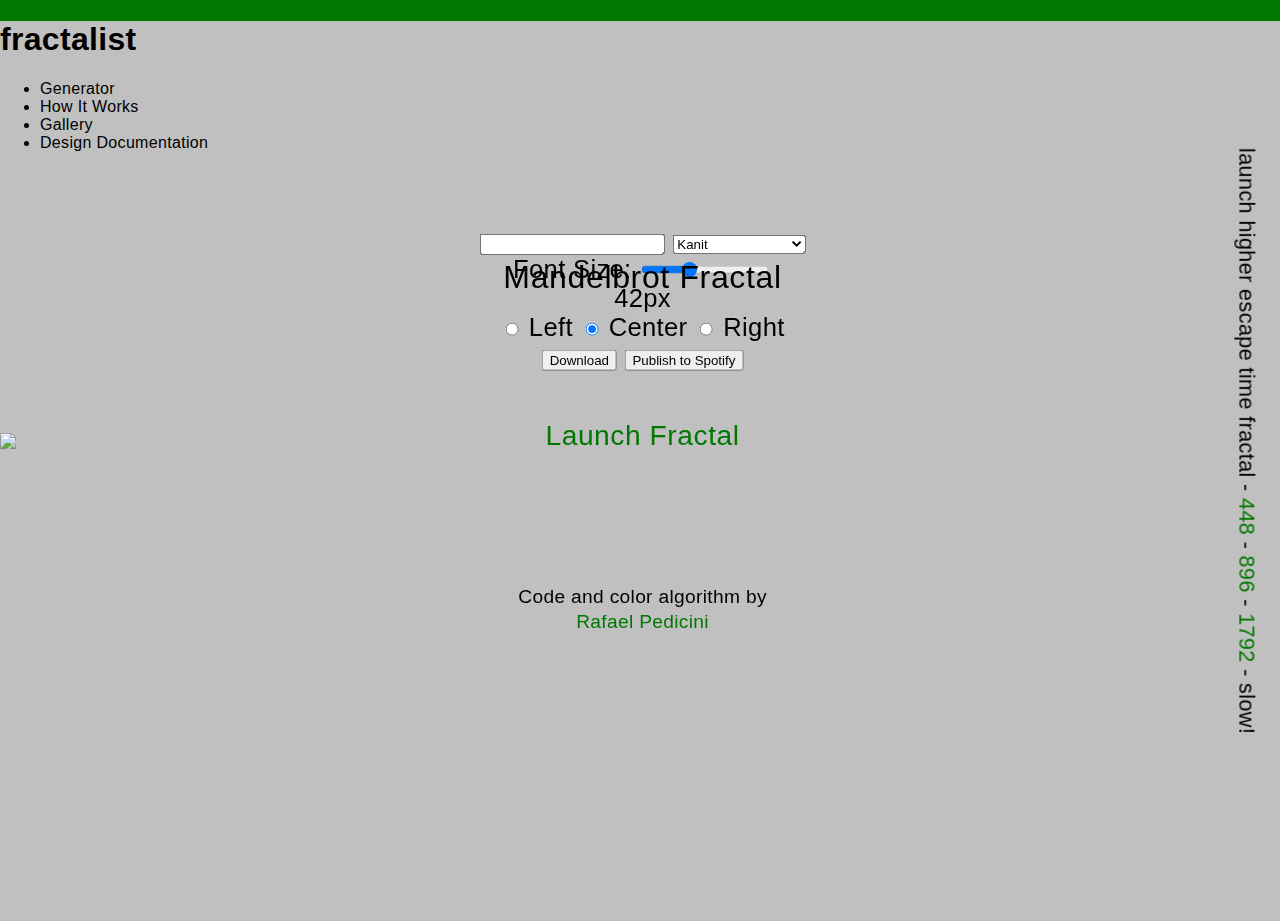
==== generator.html @ 12ef98a3 "migrate frontend" ====
<!DOCTYPE html>
<html lang="en">
<head>
  <meta charset="UTF-8">
  <meta http-equiv="X-UA-Compatible" content="IE=edge">
    <meta name="viewport" content="width=device-width, initial-scale=1.0">
  <link rel="stylesheet" href="styles/test.css">
  <script src="scripts/scripts.js" defer></script>
  <title>fractalist | Spotify Cover Generator</title>
</head>
<body>
  <header>
  <h1>fractalist</h1>
  </header>

  <nav>
    <ul>
      <li>
        <a href="login.html">Generator</a>
      </li>
      <li>
        <a>How It Works</a>
      </li>
      <li>
        <a>Gallery</a>
      </li>
      <li>
        <a>Design Documentation</a>
      </li>
    </ul>
  </nav>

  <main>
    <!-- <canvas id="canvas"></canvas> -->
    <div class="container">
      <input type="text" id="input"></input>
      <select id="select"></select>
    <div>
      <label for="slider">Font Size:</label>
      <input type="range" name="slider" min="12" max="96" value="42" class="slider" id="fontSize">
      <p class="label"> <span id="value"> </span>px </p>
    </div>
      <div>
        <input type="radio" name="align" value="left" class="icons" id="left"> Left
        <input type="radio" name="align" value="center" class="icons" id="center" checked> Center
        <input type="radio" name="align" value="right" class="icons" id="right"> Right
      </div>
    </div>
    
    <button id="download">Download</button>
    <button id="upload">Publish to Spotify</button>
  </main>

  <div id="launch-page">

    <img src="./imgs/clear-green-only-64colors-2000px.png" id="fractal-background" />

    <main class="clear-fix">
      <a id="launch-fractal">
        <div id="fractal-title">Mandelbrot Fractal</div>
        <div id="launch-text" class="link">Launch Fractal</div>
      </a>
      <a
        id="credit-line"
        href="https://github.com/rafgraph/fractal"
        target="_blank"
        >Code and color algorithm by <span class="link">Rafael Pedicini</span>
      </a>
    </main>

    <div id="launch-detailed-fractal">
      launch higher escape time fractal -
      <a id="448-escape-time" class="link">448</a>
       -
      <a id="896-escape-time" class="link">896</a>
       -
      <a id="1792-escape-time" class="link">1792</a>
       - slow!
    </div>
  </div>

  <div id="fractal-graphics">
    <canvas id="canvas"></canvas>
    <div id="loading-fractal">
      <div id="loading-frac-text">
        <div id="loading-frac-title">loading fractal...</div>
        <div id="zoom-in-info">click to zoom in</div>
        <div id="zoom-out-info">option-click to zoom out</div>
        <div id="reset-info">shift-click to reset</div>
        <div id="exit-info">esc key to exit</div>
      </div>
    </div>
  </div>

  <script type="text/javascript" src="app/fractal.js">fractal</script>
  <script type="text/javascript" src="app/app.js">app</script>
  <script type="text/javascript">
    (function() {
      'use-strict';
      function startApp(){
        window.mandelbrotFractal.runningApp = new mandelbrotFractal.App();
        document.removeEventListener("DOMContentLoaded", startApp);
      }
      document.addEventListener("DOMContentLoaded", startApp);
    }())
  </script>
  

</body>
</html>
---- styles/test.css ----
/*reset*/
html, body, div, span, a, p, main {
    margin: 0;
    border: 0;
    padding: 0;
    box-sizing: inherit;
    font: inherit;
    text-decoration: inherit;
    text-align: inherit;
    color: inherit;
    background: transparent;
  }
  
  html {
    background-color: rgb(0, 120, 0);
    width: 100%;
    height: 100%;
  }
  
  body {
    font-family: "Helvetica Neue", Helvetica, sans-serif;
    letter-spacing: 0.02em;
    font-weight: 300;
    background: #c0c0c0;
    width: 100%;
    height: 100%;
  }
  
  main {
    position: fixed;
    left: 50.2%;
    top: 48.5%;
    transform: translate(-50%, -50%);
    -webkit-transform: translate(-50%, -50%);
  
    font-size: 2vw;
    text-align: center;
  
    width: 33vw;
    height: 33vw;
    padding:4vw;
    border-radius: 50%;
    transition: 0.2s;
  }
  
  #launch-fractal{
    display: block;
    margin: 0 auto;
  
    width: 100%;
    height: 100%;
    padding: 4vw;
    border-radius: 50%;
  
    transform: translate(-4vw, -4vw);
    -webkit-transform: translate(-4vw, -4vw);
  
  
  }
  
  /*alternate way to position #launch-fractal with same result*/
  /*#launch-fractal{
    display: block;
    position: absolute;
    height: calc(100% - 8vw);
    width: calc(100% - 8vw);
    padding: 4vw;
    border-radius: 50%;
  }*/
  
  #fractal-title {
    font-size: 2.5vw;
    letter-spacing: 0.02em;
    padding-top: 2.7vw;
  
    /*this is to avoid having hover of the title's square edges cause hover to
    be activated on it's parent (launch-fractal), which is a circle*/
    width: 100%;
    height: 100%;
    border-radius: 50%;
  }
  
  #launch-text{
    display: flex;
    justify-content: center;
    align-items: center;
    position: absolute;
    top: 50%;
    left: 50%;
    transform: translate(-50%, -50%);
    transition: 0.2s;
    font-size: 2.2vw;
    letter-spacing: 0.02em;
  }
  
  #credit-line {
    display: block;
    position: absolute;
    bottom: 5vw;
    left: 50%;
    transform: translateX(-50%);
    font-size: 1.5vw;
    line-height: 1.3em;
  }
  
  #credit-line:hover .link {
      color: #009800;
  }
  
  main:hover, .touch main {
    background-color: #b0b0b0;
    box-shadow: 0 0 1vw rgba(0,60,0,0.4);
    transition: 0.3s;
  }
  
  #launch-fractal:hover #launch-text {
    transition: 0.2s;
    color: #009800;
  }
  
  #launch-detailed-fractal {
    position: fixed;
    top: 49%;
    right: 0;
    transform: translate(42%, -50%) rotate(90deg);
    -webkit-transform:  translate(42%, -50%) rotate(90deg);
  
    margin-right: -1vw;
    font-size: 1.7vw;
  }
  
  .touch #launch-detailed-fractal {
    font-size: 2.1vw;
  }
  
  a, #fractal-canvas {
    cursor: pointer;
  }
  
  a:link {
    color: #000000;
    text-decoration: none;
  }
  
  a:visited {
    color: #000000;
  }
  
  .link:hover {
    color: #009800;
  }
  
  .link {
    color: #007800;
  }
  
  #fractal-background {
    position: fixed;
    width: 100vw;
  
    top: 49%;
    left: 50%;
    transform: translate(-50%, -50%);
    -webkit-transform: translate(-50%, -50%);
  }
  
  .clear-fix:after {
    content: "";
    display: block;
    clear: both;
  }
  
  #fractal-canvas {
    position: absolute;
    top: 50%;
    left: 50%;
    transform: translate(-50%, -50%);
    -webkit-transform: translate(-50%, -50%);
  }
  
  #fractal-graphics {
    display: none;
    margin: none;
  }
  
  #loading-fractal {
    position: fixed;
  
    top: 0;
    left: 0;
    display: none;
    width: 400%;
    height: 400%;
    background-color: rgba(0, 0, 0, 0.5);
  }
  
  #loading-frac-text {
    position: fixed;
    top: 40%;
    left: 50%;
    transform: translate(-50%, -40%);
    color: #c0c0c0;
    padding: 1vw 3vw;
    border-radius: 1vw;
    white-space: nowrap;
    background-color: rgba(0, 0, 0, 0.7);
    font-size: 5vmin;
    text-align: center;
  }
  
  #loading-frac-title {
    font-size: 10vmin;
  }
  
  @media (orientation: landscape) and (max-width: 650px), (orientation: landscape) and (max-height: 550px), (orientation: portrait) and (max-height: 650px), (orientation: portrait) and (max-width: 550px) {
  
    #fractal-background {
      display: none;
    }
  
    main {
      width: 70vmin;
      height: 70vmin;
      padding:8vmin;
      font-size: 4vmin;
      background-color: #b0b0b0;
      box-shadow: 0 0 1vw rgba(0,60,0,0.4);
      transition: 0.3s;
    }
  
    #fractal-title {
      font-size: 5.5vmin;
      padding-top: 5.4vmin;
    }
  
    #launch-text {
      font-size: 5vmin;
    }
  
    #credit-line {
      font-size: 3.5vmin;
      bottom: 10vmin;
    }
  
    #launch-detailed-fractal, .touch #launch-detailed-fractal {
      font-size: 3.5vmin;
      white-space: nowrap;
      padding-bottom: 1.7vmin;
  
      top: auto;
      right: auto;
      bottom: 0;
      left: 50%;
      transform: translate(-50%, 0) rotate(0deg);
      -webkit-transform:  translate(-50%, 0) rotate(0deg);
    }
  
  }
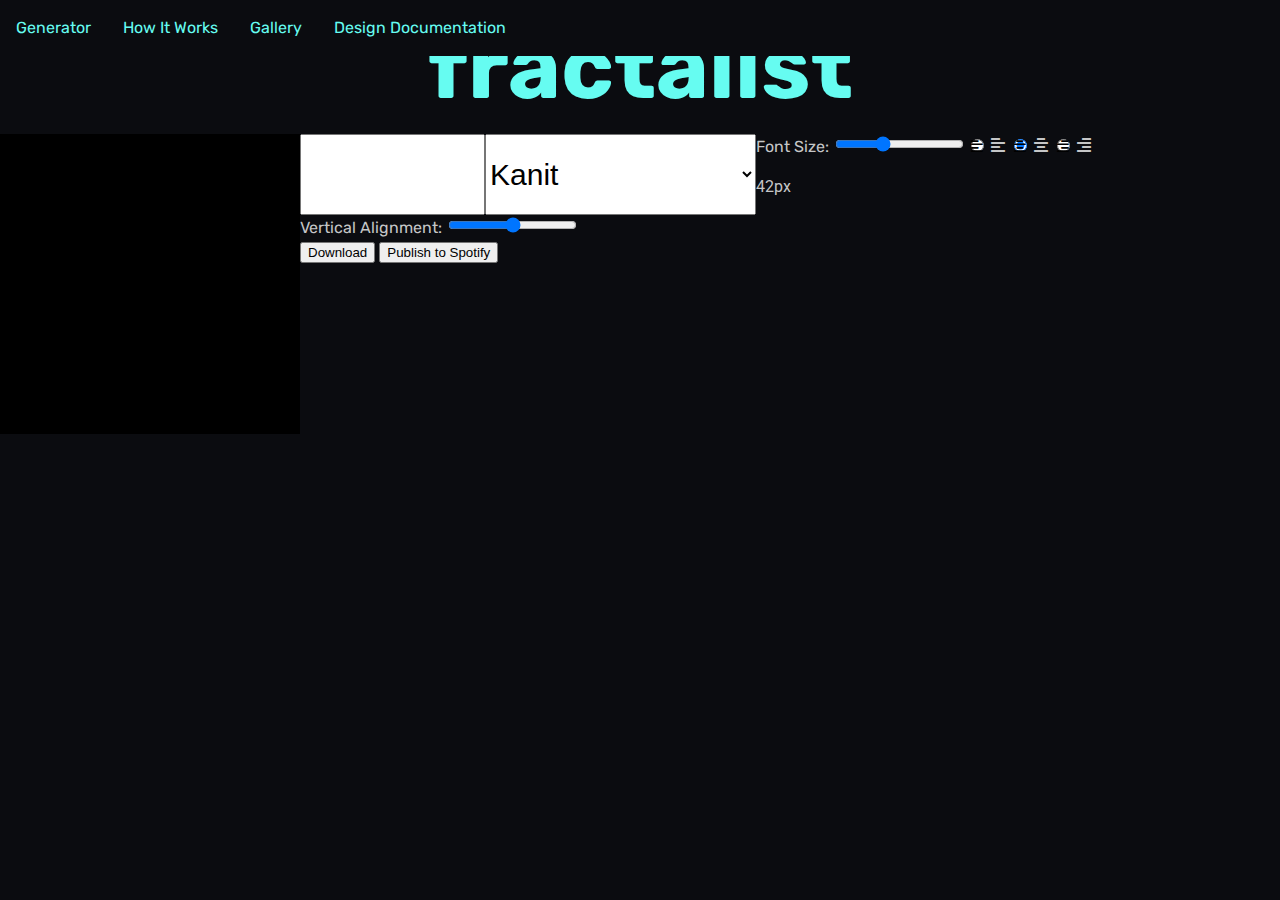
==== commit 96e45dbf: "removing test page" ====
--- a/generator.html
+++ b/generator.html
@@ -1,16 +1,23 @@
 <!DOCTYPE html>
 <html lang="en">
+
 <head>
   <meta charset="UTF-8">
   <meta http-equiv="X-UA-Compatible" content="IE=edge">
-    <meta name="viewport" content="width=device-width, initial-scale=1.0">
-  <link rel="stylesheet" href="styles/test.css">
-  <script src="scripts/scripts.js" defer></script>
+  <meta name="viewport" content="width=device-width, initial-scale=1.0">
+  <link rel="stylesheet" href="styles/styles.css">
+  <!-- https://github.com/rafgraph/fractal -->
+  <script src="scripts/fractal.js"></script>
+  <!-- fractal_controller immediately invokes fractal -->
+  <script src="scripts/fractal_controller.js" defer></script>
+  <!-- scripts.js controls canvas functions -->
+  <script src="scripts/scripts.js" defer></script> 
   <title>fractalist | Spotify Cover Generator</title>
 </head>
+
 <body>
   <header>
-  <h1>fractalist</h1>
+    <h1>fractalist</h1>
   </header>
 
   <nav>
@@ -31,80 +38,37 @@
   </nav>
 
   <main>
-    <!-- <canvas id="canvas"></canvas> -->
+
+    <canvas width="300" height="300" id="canvas"></canvas>
     <div class="container">
       <input type="text" id="input"></input>
       <select id="select"></select>
-    <div>
-      <label for="slider">Font Size:</label>
-      <input type="range" name="slider" min="12" max="96" value="42" class="slider" id="fontSize">
-      <p class="label"> <span id="value"> </span>px </p>
-    </div>
       <div>
-        <input type="radio" name="align" value="left" class="icons" id="left"> Left
-        <input type="radio" name="align" value="center" class="icons" id="center" checked> Center
-        <input type="radio" name="align" value="right" class="icons" id="right"> Right
+        <label for="slider">Font Size:</label>
+        <input type="range" name="slider" min="12" max="96" value="42" class="slider" id="fontSize">
+        <p class="label"> <span id="value"> </span>px </p>
+      </div>
+      <div>
+        <label for="left">
+          <input type="radio" name="align" value="left" class="icons" id="left">
+          <i class="fas fa-align-left"></i></label>
+        <label for="center">
+          <input type="radio" name="align" value="center" class="icons" id="center" checked>
+          <i class="fas fa-align-center"></i></label>
+        <label for="right">
+          <input type="radio" name="align" value="right" class="icons" id="right">
+          <i class="fas fa-align-right"></i></label>
       </div>
     </div>
-    
+    <div>
+      <label for="vertical">Vertical Alignment:</label>
+      <input type="range" name="vertical" min="0" max="300" value="150" class="slider" id="vertical">
+    </div>
+
     <button id="download">Download</button>
     <button id="upload">Publish to Spotify</button>
   </main>
 
-  <div id="launch-page">
+</body>
 
-    <img src="./imgs/clear-green-only-64colors-2000px.png" id="fractal-background" />
-
-    <main class="clear-fix">
-      <a id="launch-fractal">
-        <div id="fractal-title">Mandelbrot Fractal</div>
-        <div id="launch-text" class="link">Launch Fractal</div>
-      </a>
-      <a
-        id="credit-line"
-        href="https://github.com/rafgraph/fractal"
-        target="_blank"
-        >Code and color algorithm by <span class="link">Rafael Pedicini</span>
-      </a>
-    </main>
-
-    <div id="launch-detailed-fractal">
-      launch higher escape time fractal -
-      <a id="448-escape-time" class="link">448</a>
-       -
-      <a id="896-escape-time" class="link">896</a>
-       -
-      <a id="1792-escape-time" class="link">1792</a>
-       - slow!
-    </div>
-  </div>
-
-  <div id="fractal-graphics">
-    <canvas id="canvas"></canvas>
-    <div id="loading-fractal">
-      <div id="loading-frac-text">
-        <div id="loading-frac-title">loading fractal...</div>
-        <div id="zoom-in-info">click to zoom in</div>
-        <div id="zoom-out-info">option-click to zoom out</div>
-        <div id="reset-info">shift-click to reset</div>
-        <div id="exit-info">esc key to exit</div>
-      </div>
-    </div>
-  </div>
-
-  <script type="text/javascript" src="app/fractal.js">fractal</script>
-  <script type="text/javascript" src="app/app.js">app</script>
-  <script type="text/javascript">
-    (function() {
-      'use-strict';
-      function startApp(){
-        window.mandelbrotFractal.runningApp = new mandelbrotFractal.App();
-        document.removeEventListener("DOMContentLoaded", startApp);
-      }
-      document.addEventListener("DOMContentLoaded", startApp);
-    }())
-  </script>
-  
-
-</body>
 </html>--- a/styles/styles.css
+++ b/styles/styles.css
@@ -0,0 +1,270 @@
+@import url("https://fonts.googleapis.com/css2?family=Rubik:wght@300;400;600;700&display=swap");
+@import url("https://fonts.googleapis.com/css2?family=Roboto&display=swap");
+@import url('https://fonts.googleapis.com/css2?family=Kanit:wght@700&family=Lato:wght@700&family=Martel:wght@700&family=Montserrat:wght@700&family=Open+Sans:wght@700&family=Permanent+Marker&family=Playfair+Display:wght@700&family=Roboto:wght@700&family=Volkhov:wght@700&family=Yeseva+One&display=swap');
+@import url("https://use.fontawesome.com/releases/v5.14.0/css/all.css");
+/*
+ * [Modified] Modern CSS Reset
+ * @link https://github.com/hankchizljaw/modern-css-reset
+*/
+/* Box sizing rules */
+*,
+*::before,
+*::after {
+  box-sizing: border-box;
+}
+
+/* Remove default margin */
+body,
+h1,
+h2,
+h3,
+h4,
+h5,
+h6 {
+  margin: 0;
+}
+
+html {
+  overflow-x: hidden;
+}
+
+/* Set core body defaults */
+body {
+  min-height: 100vh;
+  font-size: 100%;
+  line-height: 1.5;
+  text-rendering: optimizeSpeed;
+  overflow-x: hidden;
+}
+
+/* Remove all animations and transitions for people that prefer not to see them */
+@media (prefers-reduced-motion: reduce) {
+  * {
+    animation-duration: 0.01ms !important;
+    animation-iteration-count: 1 !important;
+    transition-duration: 0.01ms !important;
+    scroll-behavior: auto !important;
+  }
+}
+
+/* Begin theme styles
+*/
+
+:root {
+  --font-base: "Rubik", sans-serif;
+  --font-display: "Roboto", sans-serif;
+  --color-dark: #0b0C10;
+  --color-light: #C5C6C7;
+  --color-primary: #66FCF1;
+  --color-secondary: #45A29E;
+  --color-tertiary: #1F2833;
+  --color-quaternary: ;
+  --size-base: 1rem;
+  --size-300: calc(var(--size-base) * 0.75);
+  --size-400: calc(var(--size-base) * 1);
+  --size-500: calc(var(--size-base) * 1.33);
+  --size-600: calc(var(--size-base) * 1.77);
+  --size-700: calc(var(--size-base) * 2.36);
+  --size-800: calc(var(--size-base) * 3.15);
+  --size-900: calc(var(--size-base) * 4.2);
+  --size-major: calc(var(--size-base) * 5.6);
+  --flow-space: var(--size-600);
+  --vertical-padding: var(--size-900);
+  --border-width-1: var(--size-400);
+  --border-width-2: 3px;
+  --underline-thin: 2px;
+  --underline-thick: 5px;
+}
+
+body {
+  background: var(--color-dark);
+  color: var(--color-light);
+  line-height: 1.5;
+  font-size: var(--size-400);
+  font-family: var(--font-base);
+}
+
+/* h1,
+h2,
+h3,
+h4 {
+  font-weight: 700;
+  font-family: var(--font-base);
+  line-height: 1.1;
+}
+h1::after,
+h2::after,
+h3::after,
+h4::after {
+  content: ".";
+  color: currentColor;
+  font-size: 1em;
+  line-height: 1;
+} */
+
+h1 {
+  font-size: clamp(var(--size-800), calc(1rem + 16vw), var(--size-major));
+}
+
+h2 {
+  font-size: clamp(var(--size-600), calc(1rem + 4vw), var(--size-700));
+}
+
+/* h3 {
+  font-size: clamp(var(--size-500), calc(1rem + 2vw), var(--size-600));
+}
+
+h4 {
+  font-size: clamp(var(--size-400), calc(1rem + 1.5vw), var(--size-500));
+} */
+
+header {
+  display: grid;
+  place-content: center;
+  text-align: center;
+  color: var(--color-primary);
+}
+
+header span {
+  display: block;
+  margin: var(--vertical-padding);
+}
+
+h2 {
+  font-weight: 300;
+}
+
+header a {
+  /* text-transform: uppercase; */
+  padding: 1em;
+  width: 100%;
+  border: 1px solid var(--color-primary);
+}
+
+nav {
+  background-color: var(--color-dark);
+  height: auto;
+  position: fixed;
+  top: 0;
+  z-index: 10;
+  width: 100%;
+}
+
+nav ul {
+  display: -webkit-box;
+  display: -ms-flexbox;
+  display: flex;
+  -ms-flex-wrap: wrap;
+  flex-wrap: wrap;
+  -webkit-box-pack: start;
+  -ms-flex-pack: start;
+  justify-content: flex-start;
+  margin: 0;
+  padding: 0;
+  list-style: none;
+}
+
+nav li {
+  padding: 1em;
+}
+
+a {
+  text-decoration: none;
+  color: var(--color-primary);
+  /* mix-blend-mode: difference; */
+}
+
+a:hover {
+  color: var(--color-secondary);
+}
+
+p {
+  font-family: var(--font-display);
+  max-width: 55ch;
+}
+
+.placeholder-img {
+  width: 100px;
+  height: 100px;
+  background: red;
+  float: left;
+  clear: left;
+}
+
+#about, #gallery, #documentation {
+  display: grid;
+  place-content: center;
+  text-align: center;
+}
+
+.full-page {
+  min-height: 100vh;
+  padding-top: 5%;
+}
+
+.no-border {
+  border: none;
+}
+
+/* ////// canvas /////// */
+
+.playlist-container {
+  display: flex;
+  flex-flow: column wrap;
+  max-width: 50%;
+}
+
+#canvas {
+  width: 300;
+  height: 300;
+  background: white;
+  float: left;
+}
+
+select {
+	font-size: 30px;
+}
+
+.icons:before {
+  display: inline-block;
+  position: relative;
+  font-style: normal;
+  font-variant: normal;
+  text-rendering: auto;
+  -webkit-font-smoothing: antialiased;
+  font-family: "Font Awesome 5 Free";
+  font-weight: 900;
+}
+
+#left:before {
+    content: "\f036";
+}
+
+#center:before  {
+    content: "\f037";
+}
+
+#right:before {
+    content: "\f038";
+}
+
+/* ///////////////////////////////// */
+
+.container {
+  display: flex;
+  flex-wrap: wrap;
+}
+
+.card {
+  margin: 1rem;
+  background: white;
+  box-shadow: 2px 4px 25px rgba(0, 0, 0, .1);
+  border-radius: 12px;
+  overflow: hidden;
+  transition: all .2s linear;
+}
+
+.card:hover {
+  box-shadow: 2px 8px 45px rgba(0, 0, 0, .15);
+  transform: translate3D(0, -2px, 0);
+}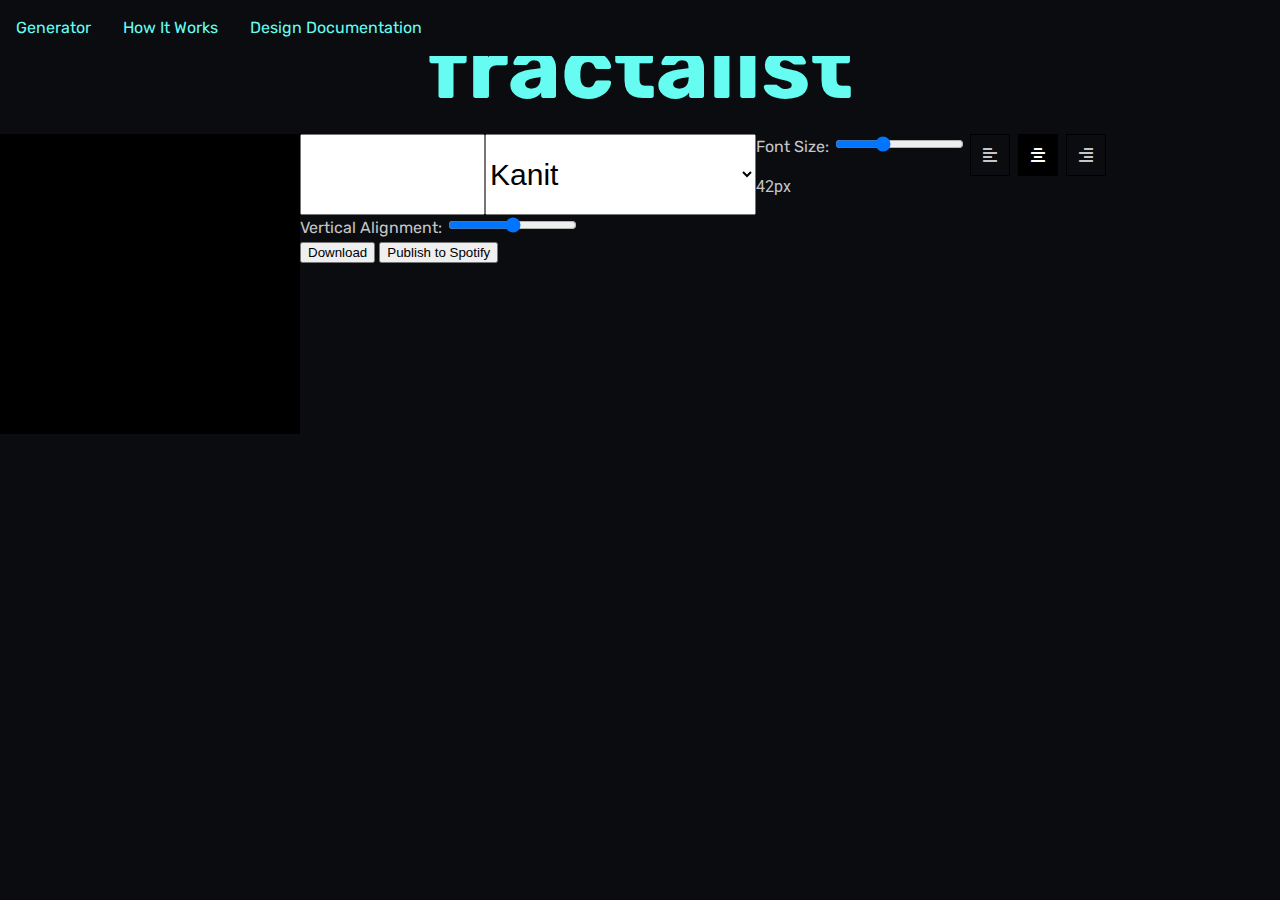
==== commit 36342f59: "snub gallery feature" ====
--- a/generator.html
+++ b/generator.html
@@ -27,9 +27,6 @@
       </li>
       <li>
         <a>How It Works</a>
-      </li>
-      <li>
-        <a>Gallery</a>
       </li>
       <li>
         <a>Design Documentation</a>
--- a/styles/styles.css
+++ b/styles/styles.css
@@ -47,8 +47,7 @@
   }
 }
 
-/* Begin theme styles
-*/
+/* /////////////// Begin theme styles ///////////////////// */
 
 :root {
   --font-base: "Rubik", sans-serif;
@@ -225,30 +224,36 @@
 	font-size: 30px;
 }
 
-.icons:before {
-  display: inline-block;
-  position: relative;
-  font-style: normal;
-  font-variant: normal;
-  text-rendering: auto;
-  -webkit-font-smoothing: antialiased;
-  font-family: "Font Awesome 5 Free";
-  font-weight: 900;
-}
-
-#left:before {
-    content: "\f036";
-}
-
-#center:before  {
-    content: "\f037";
-}
-
-#right:before {
-    content: "\f038";
-}
-
-/* ///////////////////////////////// */
+.icons {
+  opacity: 0;
+  width: 0;
+  margin: 0;
+}
+
+.fas {
+  padding: 12px;
+  border: 1px solid black;
+}
+
+.icons + i {
+cursor: pointer;
+}
+
+.icons + i:hover {
+  background: #eee;
+}
+
+.icons:checked + i {
+  color: white;
+  background: black;
+}
+
+/* /////////////////playlist cards//////////////// */
+
+#root {
+  max-width: 1200px;
+  margin: 0 auto;
+}
 
 .container {
   display: flex;
@@ -264,7 +269,33 @@
   transition: all .2s linear;
 }
 
+h3 {
+  text-align: center;
+  padding: 1.5rem 2.5rem;
+  margin: 0 0 2rem 0;
+  font-size: 1.5rem;
+  color: white;
+}
+
+img {
+  display: block;
+  margin: 1rem auto;
+  max-width: 100%;
+}
+
 .card:hover {
   box-shadow: 2px 8px 45px rgba(0, 0, 0, .15);
   transform: translate3D(0, -2px, 0);
+}
+
+@media screen and (min-width: 600px) {
+  .card {
+    flex: 1 1 calc(50% - 2rem);
+  }
+}
+
+@media screen and (min-width: 900px) {
+  .card {
+    flex: 1 1 calc(33% - 2rem);
+  }
 }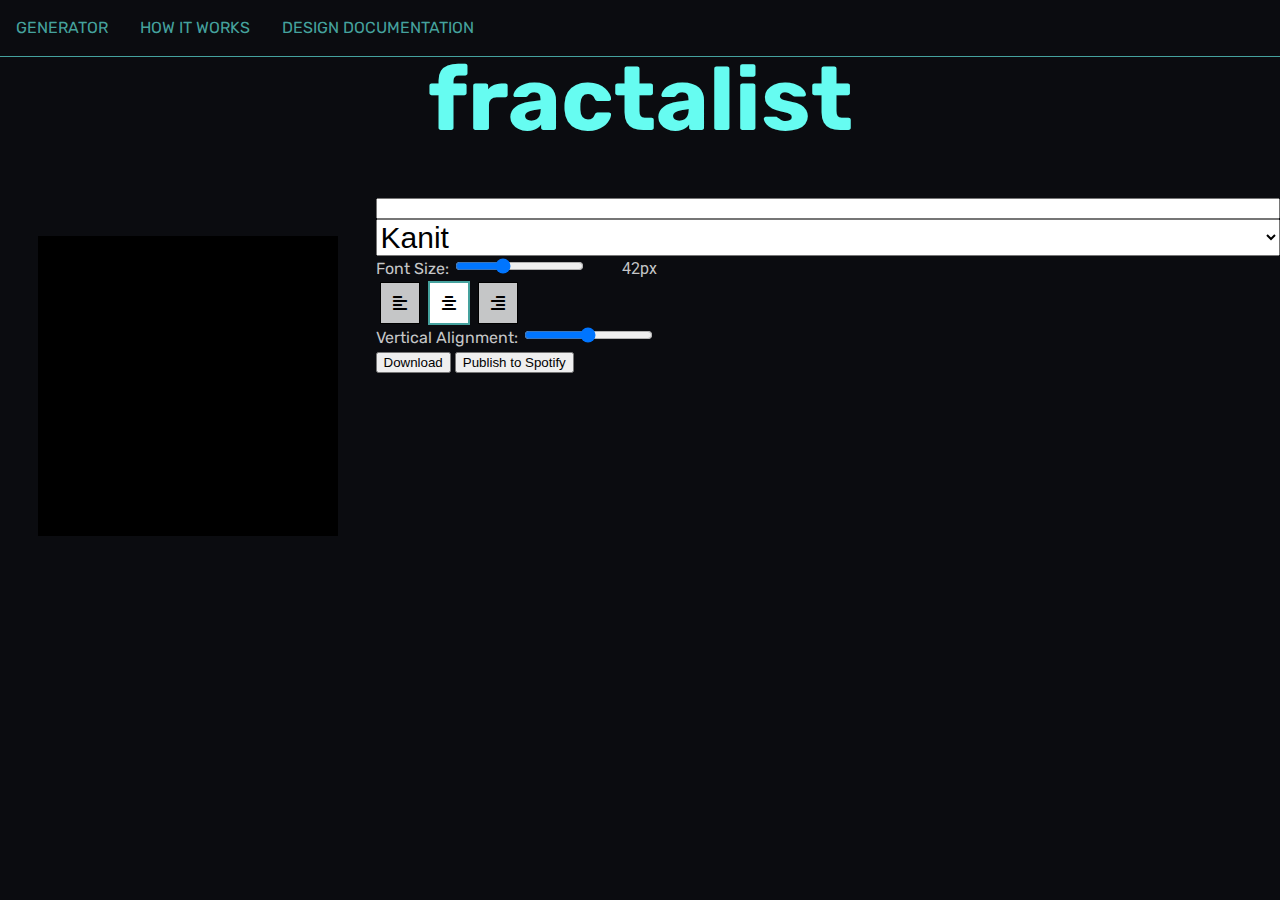
==== commit 1d30fe02: "add scroll to top" ====
--- a/generator.html
+++ b/generator.html
@@ -11,7 +11,7 @@
   <!-- fractal_controller immediately invokes fractal -->
   <script src="scripts/fractal_controller.js" defer></script>
   <!-- scripts.js controls canvas functions -->
-  <script src="scripts/scripts.js" defer></script> 
+  <script src="scripts/canvas.js" defer></script> 
   <title>fractalist | Spotify Cover Generator</title>
 </head>
 
--- a/styles/styles.css
+++ b/styles/styles.css
@@ -75,6 +75,10 @@
   --underline-thick: 5px;
 }
 
+html {
+  scroll-behavior: smooth;
+}
+
 body {
   background: var(--color-dark);
   color: var(--color-light);
@@ -107,6 +111,8 @@
 
 h2 {
   font-size: clamp(var(--size-600), calc(1rem + 4vw), var(--size-700));
+  font-weight: 300;
+  color: var(--color-secondary);
 }
 
 /* h3 {
@@ -116,32 +122,56 @@
 h4 {
   font-size: clamp(var(--size-400), calc(1rem + 1.5vw), var(--size-500));
 } */
+
+a {
+  text-decoration: none;
+  color: var(--color-primary);
+}
+
+a:hover {
+  text-decoration: underline;
+}
 
 header {
   display: grid;
   place-content: center;
   text-align: center;
   color: var(--color-primary);
+  padding: 2rem;
 }
 
 header span {
   display: block;
-  margin: var(--vertical-padding);
-}
-
-h2 {
-  font-weight: 300;
-}
-
-header a {
-  /* text-transform: uppercase; */
+  margin-top: var(--vertical-padding);
+  width: calc();
+}
+
+.customBtn a {
   padding: 1em;
   width: 100%;
   border: 1px solid var(--color-primary);
+  border-radius: 5px;
+}
+.fa-play {
+  background: none;
+  color: var(--color-primary);
+  padding-left: 1em;
+}
+.customBtn:hover i, .customBtn:hover a {
+  color: var(--color-dark);
+  background: var(--color-primary);
+  text-decoration: none;
+}
+
+a[href="playlist_mock.html"] {
+  padding-top: 1rem;
+  margin-top: 1rem;
+  font-size: var(--size-300);
 }
 
 nav {
   background-color: var(--color-dark);
+  border-bottom: 1px solid var(--color-secondary);
   height: auto;
   position: fixed;
   top: 0;
@@ -165,59 +195,260 @@
 
 nav li {
   padding: 1em;
-}
-
-a {
+  text-transform: uppercase;
+}
+
+nav a {
+  color: var(--color-secondary);
+}
+
+nav a:hover, .active {
+  border-bottom: 4px solid var(--color-secondary);
+  padding-bottom: 1em;
+  color: var(--color-primary);
   text-decoration: none;
-  color: var(--color-primary);
-  /* mix-blend-mode: difference; */
-}
-
-a:hover {
-  color: var(--color-secondary);
 }
 
 p {
   font-family: var(--font-display);
-  max-width: 55ch;
-}
-
-.placeholder-img {
-  width: 100px;
-  height: 100px;
-  background: red;
-  float: left;
-  clear: left;
-}
-
-#about, #gallery, #documentation {
+  max-width: 45ch;
+}
+
+#about, #documentation, #credits {
   display: grid;
   place-content: center;
-  text-align: center;
+  padding: 2rem;
+}
+
+#credits p {
+  padding: 0;
+  margin: 0;
+  max-width: 75ch;
+}
+
+#credits div {
+  padding-bottom: 1rem;
 }
 
 .full-page {
   min-height: 100vh;
-  padding-top: 5%;
+  scroll-padding: 3rem 0 0 0;
 }
 
 .no-border {
   border: none;
 }
 
-/* ////// canvas /////// */
-
-.playlist-container {
+.design-list {
+  list-style: none;
+}
+
+.design-list li {
+  padding: var(--size-700);
+  font-family: var(--font-base);
+  font-size: var(--size-700);
+  font-weight: 900;
+}
+
+.colors-container {
+  display: flex;
+  flex-flow: row wrap;  
+  place-content: center; 
+}
+
+.colors-container div {
+  padding: var(--size-700);
+  text-align: center;
+}
+
+.instructions {
+  display: flex;
+  place-content: center;
+  text-align: left;
+}
+
+.instructions ol {
+  color: var(--color-light);
+  padding: var(--size-700);
+  margin: var(--size-700);
+  font-weight: 900;
+}
+
+.warm {
+  text-shadow: 0px 3px 5px #FF4510;
+}
+
+.cool {
+  text-shadow: 0px 3px 5px var(--color-secondary);
+}
+
+.black{
+  color: black;
+  /* text-shadow: 0px 3px 5px white; */
+  background: white;
+}
+
+.white {
+  /* text-shadow: 0px 3px 5px white; */
+  color: white;
+  background: black;
+}
+  
+/* //////////////// Buttons ////////////////// */
+.myButton {
+  color: rgb(255, 255, 255);
+  font-size: 16px;
+  line-height: 16px;
+  padding: 6px; 
+  border-radius: 10px; 
+  font-family: var(--font-display);
+  font-weight: normal; 
+  text-decoration: none; 
+  font-style: normal; 
+  font-variant: normal;
+  text-transform: none;
+  background-image: linear-gradient(45deg, rgb(15, 164, 164) 0%, rgb(94, 198, 203) 50%, rgb(27, 203, 177) 100%); 
+  box-shadow: rgba(255, 255, 255, 0.38) 5px 5px 15px 5px inset;
+  border: 1px solid rgb(255, 255, 255); 
+  display: inline-block;
+}
+
+#topBtn {
+  display: none; /* Hidden by default */
+  position: fixed; /* Fixed/sticky position */
+  bottom: 20px; /* Place the button at the bottom of the page */
+  right: 30px; /* Place the button 30px from the right */
+  z-index: 99; /* Make sure it does not overlap */
+  border: 1px solid var(--color-secondary); /* Remove borders */
+  outline: none; /* Remove outline */
+  background-color: transparent; /* Set a background color */
+  color: var(--color-secondary); /* Text color */
+  cursor: pointer; /* Add a mouse pointer on hover */
+  padding: 15px; /* Some padding */
+  border-radius: 10px; /* Rounded corners */
+  font-size: 18px; /* Increase font size */
+}
+
+#topBtn:hover, #topBtn:hover i {
+  background-color: var(--color-secondary); /* Add a dark-grey background on hover */
+  color: var(--color-dark);
+}
+
+.fa-caret-up {
+  color: var(--color-secondary);
+  padding-left: 1rem;
+}
+
+/* ///////////////// playlist cards //////////////// */
+
+#root {
+  max-width: 1200px;
+  margin: 0 auto;
+}
+
+.container {
+  display: flex;
+  flex-flow: column wrap;
+}
+
+.card {
+  display: flex;
+  flex-direction: row;
+  margin: 1rem;
+  background: var(--color-dark);
+  /* box-shadow: 2px 4px 25px rgba(0, 0, 0, 0.1); */
+  border: 1px solid grey;
+  border-radius: 12px;
+  overflow: hidden;
+  transition: all .2s linear;
+}
+.card:hover {
+  /* box-shadow: 2px 8px 45px rgba(0, 0, 0, 0.15); */
+  border: 1px solid grey;
+  background: var(--color-tertiary);
+  transform: translate3D(0, -2px, 0);
+  /* -webkit-box-shadow: 5px 5px 15px 5px #66FCF1;  */
+/* box-shadow: 5px 5px 15px 5px #66FCF1; */
+}
+
+.card-title, .card-owner, .card-description {
+  text-align: center;
+}
+
+.card-title {
+  padding: 1.5rem 2.5rem;
+  margin: 0 0 2rem 0;
+  font-size: 1.5rem;
+  color: var(--color-light);
+}
+
+.card-owner {
+  font-family: var(--font-base);
+  font-weight: 400;
+}
+
+.card-description {
+  padding: 0 2.5rem 2.5rem;
+    margin: 0;
+}
+
+img {
+  display: block;
+  /* margin: 1rem auto; */
+  max-width: 100%;
+  height: 100px;
+}
+
+@media screen and (min-width: 600px) {
+  .card {
+    flex: 1 1 calc(50% - 2rem);
+  }
+}
+
+@media screen and (min-width: 900px) {
+  .card {
+    flex: 1 1 calc(33% - 2rem);
+  }
+}
+
+/* ////// generator & canvas /////// */
+
+.generator {
+  display: grid;
+  grid-template-columns: 1fr 2fr 1fr;
+}
+
+.generator-container {
+  /* max-width: 50vw; */
+  grid-column: 2;
+}
+
+.tools-container {
   display: flex;
   flex-flow: column wrap;
   max-width: 50%;
+  margin: var(--size-700);
 }
 
 #canvas {
   width: 300;
   height: 300;
   background: white;
+  /* border: 1px solid black; */
+  /* box-shadow: 2px 8px 45px rgba(0, 0, 0, 0.15); */
   float: left;
+  margin: var(--size-700);
+}
+
+.label {
+  opacity:1;
+  border-radius:0;
+  margin:0 2em;
+  /* text-align: center; */
+  text-decoration: none;
+  display: inline-block;
+  -webkit-transition: .2s;
+  transition: opacity .2s;
 }
 
 select {
@@ -228,10 +459,13 @@
   opacity: 0;
   width: 0;
   margin: 0;
-}
-
-.fas {
+  padding: 0;
+}
+
+.fa-align-left, .fa-align-center, .fa-align-right {
   padding: 12px;
+  background: var(--color-light);
+  color: black;
   border: 1px solid black;
 }
 
@@ -244,58 +478,8 @@
 }
 
 .icons:checked + i {
-  color: white;
-  background: black;
-}
-
-/* /////////////////playlist cards//////////////// */
-
-#root {
-  max-width: 1200px;
-  margin: 0 auto;
-}
-
-.container {
-  display: flex;
-  flex-wrap: wrap;
-}
-
-.card {
-  margin: 1rem;
+  color: black;
   background: white;
-  box-shadow: 2px 4px 25px rgba(0, 0, 0, .1);
-  border-radius: 12px;
-  overflow: hidden;
-  transition: all .2s linear;
-}
-
-h3 {
-  text-align: center;
-  padding: 1.5rem 2.5rem;
-  margin: 0 0 2rem 0;
-  font-size: 1.5rem;
-  color: white;
-}
-
-img {
-  display: block;
-  margin: 1rem auto;
-  max-width: 100%;
-}
-
-.card:hover {
-  box-shadow: 2px 8px 45px rgba(0, 0, 0, .15);
-  transform: translate3D(0, -2px, 0);
-}
-
-@media screen and (min-width: 600px) {
-  .card {
-    flex: 1 1 calc(50% - 2rem);
-  }
-}
-
-@media screen and (min-width: 900px) {
-  .card {
-    flex: 1 1 calc(33% - 2rem);
-  }
-}+  border: 2px solid var(--color-secondary);
+}
+
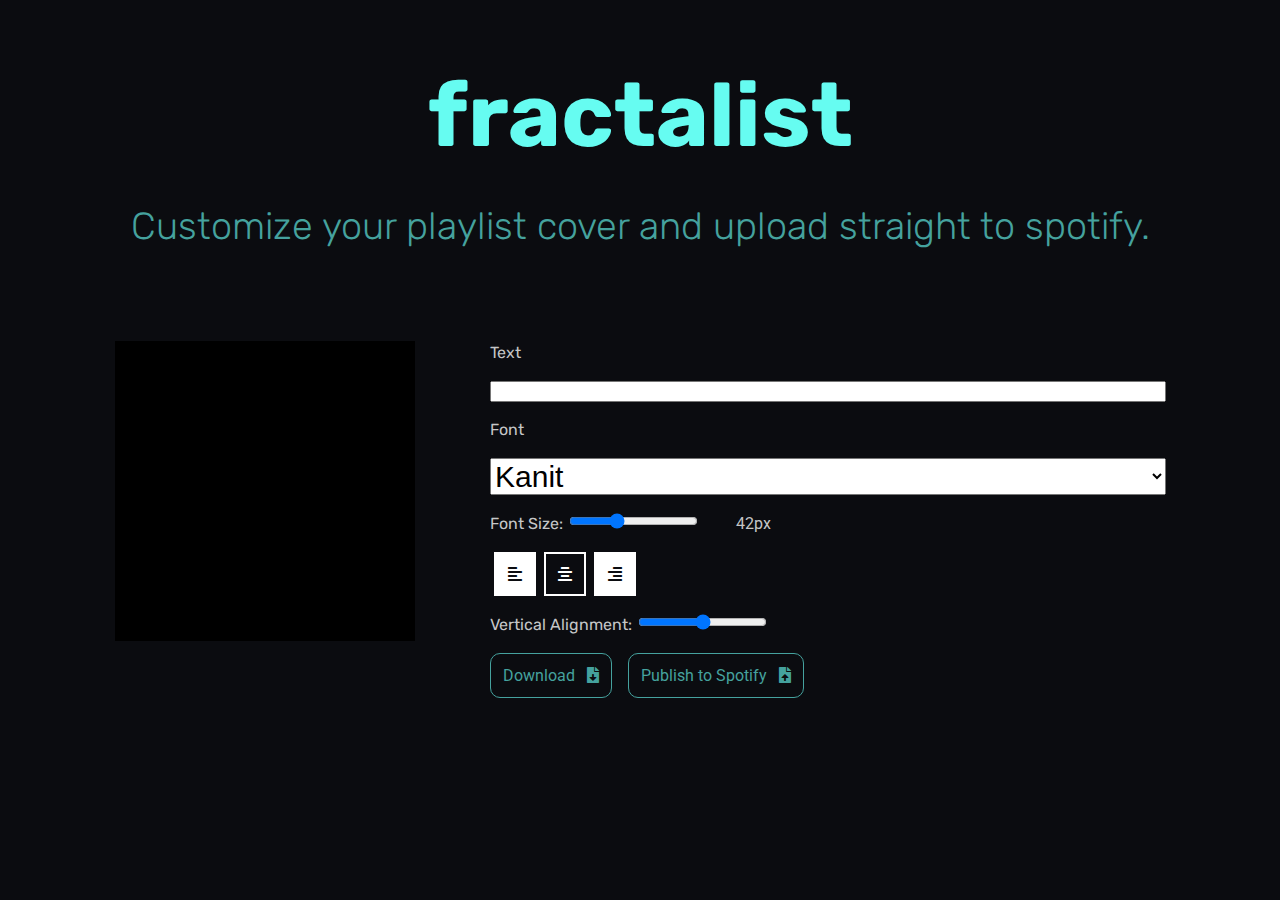
==== commit 4d72fae8: "clean up nav bars" ====
--- a/generator.html
+++ b/generator.html
@@ -17,53 +17,54 @@
 
 <body>
   <header>
-    <h1>fractalist</h1>
+    <a href="index.html" class="no-border">
+      <h1>fractalist</h1>
+    </a>
+    <h2>Customize your playlist cover and upload straight to spotify.</h2>
   </header>
 
-  <nav>
-    <ul>
-      <li>
-        <a href="login.html">Generator</a>
-      </li>
-      <li>
-        <a>How It Works</a>
-      </li>
-      <li>
-        <a>Design Documentation</a>
-      </li>
-    </ul>
-  </nav>
+  <main class="generator">
+    <div class="generator-container">
+      <div class="parent">
+        <canvas width="300" height="300" id="bgcanvas"></canvas>
+        <div class="child">
+          <canvas width="300" height="300" id="canvas"></canvas>
+        </div>
+      </div>
 
-  <main>
+      <div class="tools-container">
+        <label for="playlist-title" class="gen-layout">Text</label>
+        <input type="text" name="playlist-title" id="input" class="gen-layout"></input>
+        <label for="font-select" class="gen-layout">Font</label>
+        <select name="font-select" id="select" class="gen-layout"></select>
+        <div class="gen-layout">
+          <label for="slider">Font Size:</label>
+          <input type="range" name="slider" min="12" max="96" value="42" class="slider" id="fontSize">
+          <p class="pxCounter"> <span id="value"> </span>px </p>
+        </div>
+        <div class="gen-layout">
+          <label for="left">
+            <input type="radio" name="align" value="left" class="icons" id="left">
+            <i class="fas fa-align-left"></i></label>
+          <label for="center">
+            <input type="radio" name="align" value="center" class="icons" id="center" checked>
+            <i class="fas fa-align-center"></i></label>
+          <label for="right">
+            <input type="radio" name="align" value="right" class="icons" id="right">
+            <i class="fas fa-align-right"></i></label>
+        </div>
+        <div class="gen-layout">
+          <label for="vertical">Vertical Alignment:</label>
+          <input type="range" name="vertical" min="0" max="300" value="150" class="slider" id="vertical">
+        </div>
+        <div class="gen-layout">
+          <button class="myButton" id="download">Download<i class="fas fa-file-download"></i></button>
+          <button class="myButton" id="upload">Publish to Spotify<i class="fas fa-file-upload"></i></button>
+        </div>
+      </div>
 
-    <canvas width="300" height="300" id="canvas"></canvas>
-    <div class="container">
-      <input type="text" id="input"></input>
-      <select id="select"></select>
-      <div>
-        <label for="slider">Font Size:</label>
-        <input type="range" name="slider" min="12" max="96" value="42" class="slider" id="fontSize">
-        <p class="label"> <span id="value"> </span>px </p>
-      </div>
-      <div>
-        <label for="left">
-          <input type="radio" name="align" value="left" class="icons" id="left">
-          <i class="fas fa-align-left"></i></label>
-        <label for="center">
-          <input type="radio" name="align" value="center" class="icons" id="center" checked>
-          <i class="fas fa-align-center"></i></label>
-        <label for="right">
-          <input type="radio" name="align" value="right" class="icons" id="right">
-          <i class="fas fa-align-right"></i></label>
-      </div>
+
     </div>
-    <div>
-      <label for="vertical">Vertical Alignment:</label>
-      <input type="range" name="vertical" min="0" max="300" value="150" class="slider" id="vertical">
-    </div>
-
-    <button id="download">Download</button>
-    <button id="upload">Publish to Spotify</button>
   </main>
 
 </body>
--- a/styles/styles.css
+++ b/styles/styles.css
@@ -87,24 +87,6 @@
   font-family: var(--font-base);
 }
 
-/* h1,
-h2,
-h3,
-h4 {
-  font-weight: 700;
-  font-family: var(--font-base);
-  line-height: 1.1;
-}
-h1::after,
-h2::after,
-h3::after,
-h4::after {
-  content: ".";
-  color: currentColor;
-  font-size: 1em;
-  line-height: 1;
-} */
-
 h1 {
   font-size: clamp(var(--size-800), calc(1rem + 16vw), var(--size-major));
 }
@@ -113,6 +95,7 @@
   font-size: clamp(var(--size-600), calc(1rem + 4vw), var(--size-700));
   font-weight: 300;
   color: var(--color-secondary);
+  padding-bottom: 1rem;
 }
 
 /* h3 {
@@ -140,15 +123,18 @@
   padding: 2rem;
 }
 
-header span {
-  display: block;
-  margin-top: var(--vertical-padding);
-  width: calc();
-}
-
-.customBtn a {
-  padding: 1em;
-  width: 100%;
+header div {
+  margin: 2rem;
+  display: grid;
+  place-content: center;
+  margin: auto;
+}
+
+header a {
+  padding: 1rem;
+}
+
+.customBtn {
   border: 1px solid var(--color-primary);
   border-radius: 5px;
 }
@@ -157,17 +143,17 @@
   color: var(--color-primary);
   padding-left: 1em;
 }
-.customBtn:hover i, .customBtn:hover a {
+.customBtn:hover i, .customBtn:hover {
   color: var(--color-dark);
   background: var(--color-primary);
   text-decoration: none;
 }
 
 a[href="playlist_mock.html"] {
-  padding-top: 1rem;
-  margin-top: 1rem;
   font-size: var(--size-300);
 }
+
+/* ////// Navigation bar ////// */
 
 nav {
   background-color: var(--color-dark);
@@ -218,6 +204,7 @@
   display: grid;
   place-content: center;
   padding: 2rem;
+  scroll-padding: 3rem 0 0 0;
 }
 
 #credits p {
@@ -232,23 +219,31 @@
 
 .full-page {
   min-height: 100vh;
-  scroll-padding: 3rem 0 0 0;
 }
 
 .no-border {
   border: none;
 }
 
-.design-list {
-  list-style: none;
-}
-
-.design-list li {
+.instructions {
+  display: flex;
+  place-content: center;
+  text-align: left;
+}
+
+.instructions ol {
+  color: var(--color-light);
   padding: var(--size-700);
-  font-family: var(--font-base);
-  font-size: var(--size-700);
-  font-weight: 900;
-}
+  margin: var(--size-700);
+  font-weight: 600;
+  font-size: var(--size-500);
+}
+
+
+#about h3 {
+  text-align: center;
+}
+
 
 .colors-container {
   display: flex;
@@ -261,19 +256,6 @@
   text-align: center;
 }
 
-.instructions {
-  display: flex;
-  place-content: center;
-  text-align: left;
-}
-
-.instructions ol {
-  color: var(--color-light);
-  padding: var(--size-700);
-  margin: var(--size-700);
-  font-weight: 900;
-}
-
 .warm {
   text-shadow: 0px 3px 5px #FF4510;
 }
@@ -294,22 +276,30 @@
   background: black;
 }
   
+.doc-layout {
+  list-style: none;
+}
+
+.doc-layout li {
+  padding: var(--size-700);
+  font-family: var(--font-base);
+  font-size: var(--size-700);
+  font-weight: 600;
+}
+
+
 /* //////////////// Buttons ////////////////// */
 .myButton {
-  color: rgb(255, 255, 255);
-  font-size: 16px;
-  line-height: 16px;
-  padding: 6px; 
-  border-radius: 10px; 
+  color: var(--color-secondary);
+  outline: none;
+  font-size: var(--size-400);
+  padding: 12px; 
   font-family: var(--font-display);
-  font-weight: normal; 
-  text-decoration: none; 
-  font-style: normal; 
-  font-variant: normal;
-  text-transform: none;
-  background-image: linear-gradient(45deg, rgb(15, 164, 164) 0%, rgb(94, 198, 203) 50%, rgb(27, 203, 177) 100%); 
-  box-shadow: rgba(255, 255, 255, 0.38) 5px 5px 15px 5px inset;
-  border: 1px solid rgb(255, 255, 255); 
+  background-color: transparent;
+  margin-right: 12px;
+  border-radius: 10px;
+  /* box-shadow: rgba(255, 255, 255, 0.38) 5px 5px 15px 5px inset; */
+  border: 1px solid var(--color-secondary);
   display: inline-block;
 }
 
@@ -324,12 +314,12 @@
   background-color: transparent; /* Set a background color */
   color: var(--color-secondary); /* Text color */
   cursor: pointer; /* Add a mouse pointer on hover */
-  padding: 15px; /* Some padding */
+  padding: 1rem; /* Some padding */
   border-radius: 10px; /* Rounded corners */
-  font-size: 18px; /* Increase font size */
-}
-
-#topBtn:hover, #topBtn:hover i {
+  font-size: var(--size-500); /* Increase font size */
+}
+
+#topBtn:hover, #topBtn:hover i, .myButton:hover {
   background-color: var(--color-secondary); /* Add a dark-grey background on hover */
   color: var(--color-dark);
 }
@@ -354,6 +344,7 @@
 .card {
   display: flex;
   flex-direction: row;
+  align-items: center;
   margin: 1rem;
   background: var(--color-dark);
   /* box-shadow: 2px 4px 25px rgba(0, 0, 0, 0.1); */
@@ -371,32 +362,41 @@
 /* box-shadow: 5px 5px 15px 5px #66FCF1; */
 }
 
+.card-grid {
+  display: grid;
+  grid-template-rows: auto;
+  margin-left: 2rem;
+}
+
 .card-title, .card-owner, .card-description {
-  text-align: center;
+  text-align: left;
+}
+
+.card-img {
+  display: block;
+  max-width: 100%;
+  height: 10vw;
+  aspect-ratio: 1 / 1;
+  grid-row: 1 / span 2;
 }
 
 .card-title {
-  padding: 1.5rem 2.5rem;
-  margin: 0 0 2rem 0;
-  font-size: 1.5rem;
+  font-size: clamp(
+    var(--size-400),
+    12vw - 5rem,
+    var(--size-900)
+  );
   color: var(--color-light);
+  grid-row: 1;
+  grid-column: 2;
 }
 
 .card-owner {
   font-family: var(--font-base);
   font-weight: 400;
-}
-
-.card-description {
-  padding: 0 2.5rem 2.5rem;
-    margin: 0;
-}
-
-img {
-  display: block;
-  /* margin: 1rem auto; */
-  max-width: 100%;
-  height: 100px;
+  grid-column: 2;
+  grid-row: 2;
+  color: gray;
 }
 
 @media screen and (min-width: 600px) {
@@ -415,40 +415,57 @@
 
 .generator {
   display: grid;
-  grid-template-columns: 1fr 2fr 1fr;
+  place-content: center;
 }
 
 .generator-container {
-  /* max-width: 50vw; */
-  grid-column: 2;
-}
+  display: grid;
+}
+@media screen and (min-width: 900px) {
+  .generator-container {
+    grid-template-columns: 1fr 2fr;
+  }
+}
+
+#canvas, #bgcanvas {
+  width: 300;
+  height: 300;
+  /* border: 1px solid black; */
+  /* box-shadow: 2px 8px 45px rgba(0, 0, 0, 0.15); */
+  margin: var(--size-700);
+}
+@media screen and (min-width: 900px) {
+  #canvas, #bgcanvas {
+    grid-column: 1;
+  }
+}
+
+.parent {
+  position: relative;
+}
+.child {
+  position: absolute;
+  top: 0;
+  left: 0;
+}
+
 
 .tools-container {
   display: flex;
   flex-flow: column wrap;
-  max-width: 50%;
+  /* max-width: 50%; */
   margin: var(--size-700);
 }
-
-#canvas {
-  width: 300;
-  height: 300;
-  background: white;
-  /* border: 1px solid black; */
-  /* box-shadow: 2px 8px 45px rgba(0, 0, 0, 0.15); */
-  float: left;
-  margin: var(--size-700);
-}
-
-.label {
-  opacity:1;
-  border-radius:0;
-  margin:0 2em;
+@media screen and (min-width: 900px) {
+  .tools-container {
+    grid-column: 2;
+  }
+}
+
+.pxCounter {
+  margin: 0 2em;
   /* text-align: center; */
-  text-decoration: none;
-  display: inline-block;
-  -webkit-transition: .2s;
-  transition: opacity .2s;
+  display: inline;
 }
 
 select {
@@ -462,24 +479,27 @@
   padding: 0;
 }
 
+.fa-file-download, .fa-file-upload {
+  padding-left: 12px;
+}
+
 .fa-align-left, .fa-align-center, .fa-align-right {
   padding: 12px;
-  background: var(--color-light);
-  color: black;
-  border: 1px solid black;
+  background: white;
+  color: var(--color-dark);
+  border: 2px solid white;
 }
 
 .icons + i {
 cursor: pointer;
 }
 
-.icons + i:hover {
-  background: #eee;
-}
-
-.icons:checked + i {
-  color: black;
-  background: white;
-  border: 2px solid var(--color-secondary);
-}
-
+.icons:checked + i, .icons + i:hover {
+  color: white;
+  background: none;
+  border: 2px solid white;
+}
+
+.gen-layout {
+  margin-bottom: 1rem;
+}
